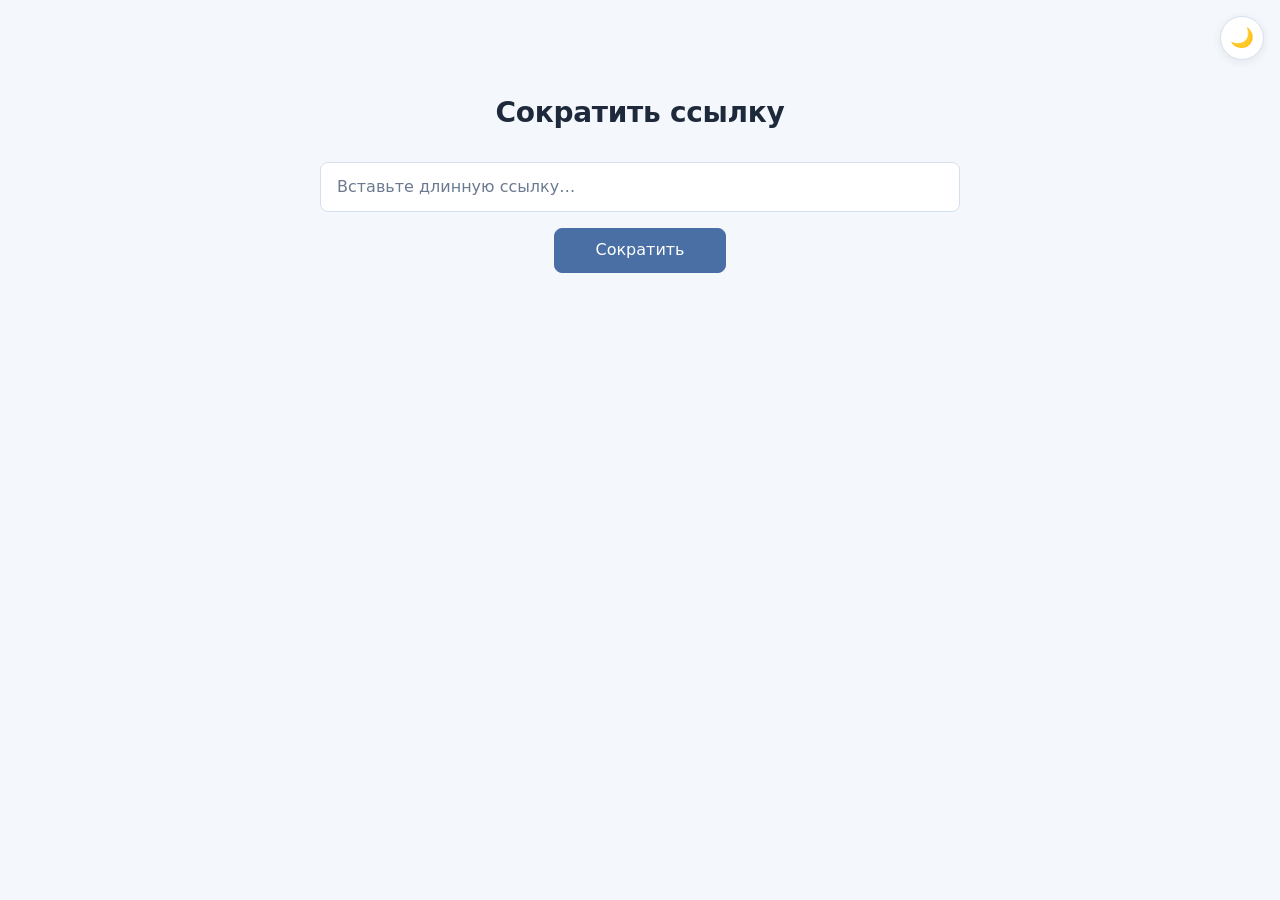
==== wwwroot/index.html @ f065f88d "Added web. Added api methods" ====
<!DOCTYPE html>
<html lang="ru" data-theme="light">
<head>
  <meta charset="UTF-8" />
  <meta name="viewport" content="width=device-width, initial-scale=1.0" />
  <title>UShort - сократитель ссылок</title>

  <link rel="stylesheet" href="third-party/bootstrap/bootstrap.min.css" />
  <!-- CDN Bootstrap CSS -->
  <!-- <link rel="stylesheet" href="https://cdn.jsdelivr.net/npm/bootstrap@5.3.8/dist/css/bootstrap.min.css" /> -->

  <!-- Slytes & colors sheet -->
  <link rel="stylesheet" href="css/colors.css" />
  <link rel="stylesheet" href="css/styles.css" />
</head>
<body>
  <div id="app"></div>
  
  
  <script src="third-party/bootstrap/bootstrap.bundle.min.js"></script>
  <script src="third-party/vue/vue.global.js"></script>
  <script src="third-party/qrcode_vue/qrcode.vue.browser.min.js"></script>
  <!-- CDN Bootstrap & Vue js-->
  <!-- <script src="https://cdn.jsdelivr.net/npm/bootstrap@5.3.8/dist/js/bootstrap.bundle.min.js"></script> -->
  <!-- <script src="https://unpkg.com/vue@3/dist/vue.global.js"></script> -->

    <script src="js/Shared.js"></script>

  <script src="js/components/TextField.js"></script>
  <script src="js/components/SubmitButton.js"></script>
  <script src="js/components/ResultContainer.js"></script>

  <script type="module" src="js/Main.js"></script>
</body>
</html>
---- wwwroot/css/colors.css ----
/* ============================================================
   LIGHT THEME
   ============================================================ */
:root,
[data-theme="light"] {
  --color-bg:                #f4f7fb;
  --color-surface:           #ffffff;
  --color-surface-alt:       #eaf0f8;

  --color-text:              #1e2a3b;
  --color-text-muted:        #6b7a90;
  --color-text-inverse:      #ffffff;

  --color-primary:           #4a6fa5;
  --color-primary-hover:     #3d5d8a;
  --color-primary-active:    #324d73;
  --color-primary-soft:      rgba(74, 111, 165, 0.15);
  --color-primary-text:      #ffffff;

  --color-border:            #d6dfec;
  --color-input-bg:          #ffffff;
  --color-input-focus:       #4a6fa5;

  --color-link:              #2c5aa0;
  --color-link-hover:        #1e4178;

  --color-error-bg:          #fdecec;
  --color-error-text:        #b3261e;
  --color-error-border:      #f5c2c0;

  --color-btn-disabled:      #a5b6cc;

  --color-shadow:            rgba(30, 42, 59, 0.08);
  --color-qr-bg:             #ffffff;
  --color-qr-fg:             #4a6fa5;
}

/* ============================================================
   DARK THEME
   ============================================================ */
[data-theme="dark"] {
  --color-bg:                #0f1722;
  --color-surface:           #1a2433;
  --color-surface-alt:       #223045;

  --color-text:              #e2e8f2;
  --color-text-muted:        #94a3b8;
  --color-text-inverse:      #ffffff;

  --color-primary:           #5b8cc9;
  --color-primary-hover:     #6f9dd3;
  --color-primary-active:    #4a7ab5;
  --color-primary-soft:      rgba(91, 140, 201, 0.22);
  --color-primary-text:      #ffffff;

  --color-border:            #2b3a4f;
  --color-input-bg:          #14202f;
  --color-input-focus:       #5b8cc9;

  --color-link:              #7ba9e0;
  --color-link-hover:        #9bc1eb;

  --color-error-bg:          #3a1d1d;
  --color-error-text:        #f4a7a4;
  --color-error-border:      #5c2a2a;

  --color-btn-disabled:      #4a5f7a;

  --color-shadow:            rgba(0, 0, 0, 0.45);
  --color-qr-bg:             #ffffff;
  --color-qr-fg:             #5b8cc9;
}
---- wwwroot/css/styles.css ----
/* ============================================================
   BASE
   ============================================================ */
html, body {
  margin: 0;
  padding: 0;
}

body {
  background: var(--color-bg);
  color: var(--color-text);
  min-height: 100vh;
  font-family: system-ui, -apple-system, "Segoe UI", Roboto, sans-serif;
  transition: background-color 0.3s ease, color 0.3s ease;
}

/* ============================================================
   LAYOUT
   ============================================================ */
.app-wrapper {
  position: relative;
  min-height: 100vh;
  padding: 1rem;
}

.app-main {
  display: flex;
  flex-direction: column;
  align-items: center;
  justify-content: flex-start;
  max-width: 640px;
  width: 100%;
  margin: 0 auto;
  padding: 5rem 0 3rem;
}

.app-title {
  color: var(--color-text);
  font-size: 1.75rem;
  font-weight: 600;
  margin-bottom: 2rem;
  text-align: center;
  letter-spacing: -0.01em;
}

.input-block,
.button-block,
.result-block {
  width: 100%;
}

.button-block {
  margin-top: 1rem;
  display: flex;
  justify-content: center;
}

.result-block {
  margin-top: 2rem;
  display: flex;
  justify-content: center;
}

/* ============================================================
   THEME TOGGLE (top-right corner)
   ============================================================ */
.theme-toggle {
  position: fixed;
  top: 1rem;
  right: 1rem;
  z-index: 1000;
  width: 44px;
  height: 44px;
  border-radius: 50%;
  border: 1px solid var(--color-border);
  background: var(--color-surface);
  color: var(--color-text);
  cursor: pointer;
  display: flex;
  align-items: center;
  justify-content: center;
  font-size: 1.2rem;
  line-height: 1;
  box-shadow: 0 2px 10px var(--color-shadow);
  transition: transform 0.15s ease, border-color 0.15s ease, background-color 0.3s ease;
}

.theme-toggle:hover {
  border-color: var(--color-primary);
  transform: scale(1.06);
}

/* ============================================================
   TEXT FIELD + ERROR BANNER
   ============================================================ */
.text-field {
  width: 100%;
}

.error-banner {
  background: var(--color-error-bg);
  color: var(--color-error-text);
  border: 1px solid var(--color-error-border);
  border-radius: 0.5rem;
  padding: 0.55rem 0.85rem;
  margin-bottom: 0.6rem;
  font-size: 0.9rem;
  line-height: 1.35;
}

.text-field__input {
  width: 100%;
  background: var(--color-input-bg) !important;
  color: var(--color-text) !important;
  border: 1px solid var(--color-border) !important;
  border-radius: 0.5rem !important;
  padding: 0.75rem 1rem;
  font-size: 1rem;
  transition: border-color 0.2s ease, box-shadow 0.2s ease, background-color 0.3s ease;
}

.text-field__input:focus {
  border-color: var(--color-input-focus) !important;
  box-shadow: 0 0 0 0.2rem var(--color-primary-soft) !important;
  outline: none;
}

.text-field__input::placeholder {
  color: var(--color-text-muted);
  opacity: 1;
}

/* ============================================================
   SUBMIT BUTTON
   ============================================================ */
.submit-btn {
  background: var(--color-primary);
  color: var(--color-primary-text);
  border: 1px solid var(--color-primary);
  border-radius: 0.5rem;
  padding: 0.6rem 2.5rem;
  font-size: 1rem;
  font-weight: 500;
  min-width: 170px;
  min-height: 44px;
  transition: background-color 0.2s ease, border-color 0.2s ease, transform 0.1s ease;
}

.submit-btn:hover:not(:disabled) {
  background: var(--color-primary-hover);
  border-color: var(--color-primary-hover);
}

.submit-btn:active:not(:disabled) {
  background: var(--color-primary-active);
  border-color: var(--color-primary-active);
  transform: scale(0.98);
}

.submit-btn:disabled {
  background: var(--color-btn-disabled);
  border-color: var(--color-btn-disabled);
  cursor: not-allowed;
}

/* ============================================================
   RESULT CONTAINER (QR + short link)
   ============================================================ */
.result-container {
  display: flex;
  flex-direction: column;
  align-items: center;
  gap: 1rem;
  background: var(--color-surface);
  border: 1px solid var(--color-border);
  border-radius: 1rem;
  padding: 1.5rem;
  box-shadow: 0 6px 20px var(--color-shadow);
  min-width: 260px;
  max-width: 100%;
  transition: background-color 0.3s ease, border-color 0.3s ease;
}

.result-container__qr {
  background: var(--color-qr-bg);   /* always white behind QR */
  padding: 0.75rem;
  border-radius: 0.75rem;
  line-height: 0;
}

.qr-image {
  display: block;
  width: 200px;
  height: 200px;
  max-width: 100%;
}

.result-container__link {
  color: var(--color-link);
  text-decoration: underline;
  text-underline-offset: 3px;
  word-break: break-all;
  text-align: center;
  font-size: 1rem;
  transition: color 0.2s ease;
}

.result-container__link:hover {
  color: var(--color-link-hover);
}

/* ============================================================
   TRANSITIONS
   ============================================================ */

/* Fade + collapse for the error banner */
.fade-enter-active,
.fade-leave-active {
  transition: opacity 0.22s ease,
              max-height 0.25s ease,
              margin-bottom 0.25s ease,
              padding-top 0.25s ease,
              padding-bottom 0.25s ease;
  overflow: hidden;
}
.fade-enter-from,
.fade-leave-to {
  opacity: 0;
  max-height: 0;
  margin-bottom: 0;
  padding-top: 0;
  padding-bottom: 0;
  border-width: 0;
}
.fade-enter-to,
.fade-leave-from {
  opacity: 1;
  max-height: 120px;
}

/* Smooth slide-in / slide-out for the result container */
.slide-fade-enter-active,
.slide-fade-leave-active {
  transition: opacity 0.35s ease,
              transform 0.35s ease,
              max-height 0.35s ease,
              margin-top 0.35s ease,
              padding-top 0.35s ease,
              padding-bottom 0.35s ease;
  overflow: hidden;
}
.slide-fade-enter-from,
.slide-fade-leave-to {
  opacity: 0;
  transform: translateY(-12px);
  max-height: 0;
  margin-top: 0;
  padding-top: 0;
  padding-bottom: 0;
  border-width: 0;
}
.slide-fade-enter-to,
.slide-fade-leave-from {
  opacity: 1;
  transform: translateY(0);
  max-height: 520px;
}

/* ============================================================
   MOBILE TWEAKS
   ============================================================ */
@media (max-width: 480px) {
  .app-main {
    padding-top: 4rem;
  }
  .app-title {
    font-size: 1.4rem;
  }
  .qr-image {
    width: 160px;
    height: 160px;
  }
  .submit-btn {
    width: 100%;
  }
}
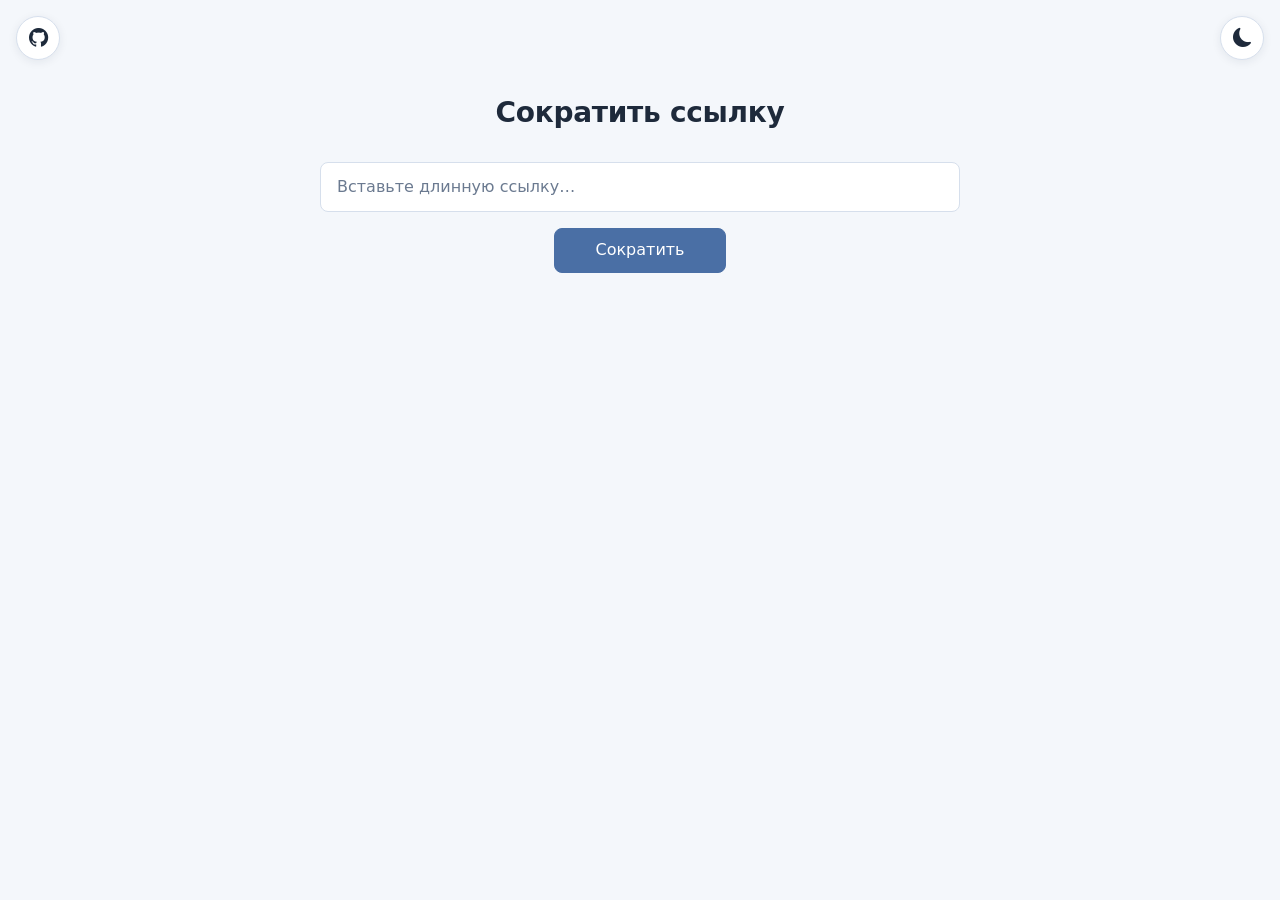
==== commit 6e7edbbd: "Upgraded events processing & UI Made batch events processing; Fixed UI & added github link" ====
--- a/wwwroot/index.html
+++ b/wwwroot/index.html
@@ -6,6 +6,7 @@
   <title>UShort - сократитель ссылок</title>
 
   <link rel="stylesheet" href="third-party/bootstrap/bootstrap.min.css" />
+  <link rel="stylesheet" href="third-party/bootstrap/bootstrap-icons.min.css"/>
   <!-- CDN Bootstrap CSS -->
   <!-- <link rel="stylesheet" href="https://cdn.jsdelivr.net/npm/bootstrap@5.3.8/dist/css/bootstrap.min.css" /> -->
 
--- a/wwwroot/css/styles.css
+++ b/wwwroot/css/styles.css
@@ -86,6 +86,36 @@
 }
 
 .theme-toggle:hover {
+  border-color: var(--color-primary);
+  transform: scale(1.06);
+}
+
+
+/* ============================================================
+   GITHUB BUTON (top-left corner)
+   ============================================================ */
+.github-button {
+  position: fixed;
+  top: 1rem;
+  left: 1rem;
+  z-index: 1000;
+  width: 44px;
+  height: 44px;
+  border-radius: 50%;
+  border: 1px solid var(--color-border);
+  background: var(--color-surface);
+  color: var(--color-text);
+  cursor: pointer;
+  display: flex;
+  align-items: center;
+  justify-content: center;
+  font-size: 1.2rem;
+  line-height: 1;
+  box-shadow: 0 2px 10px var(--color-shadow);
+  transition: transform 0.15s ease, border-color 0.15s ease, background-color 0.3s ease;
+}
+
+.github-button:hover {
   border-color: var(--color-primary);
   transform: scale(1.06);
 }
